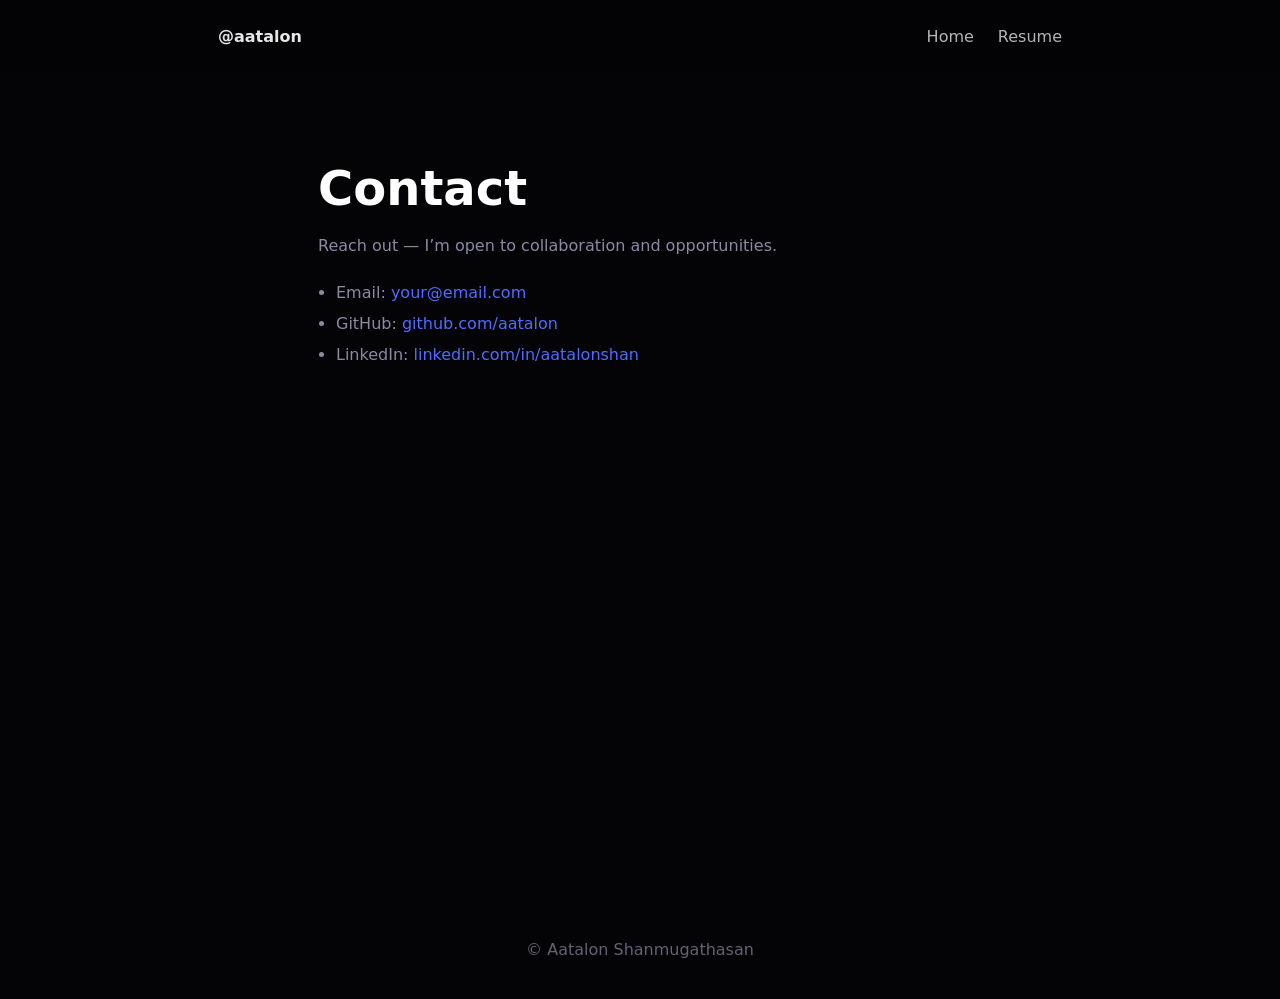
==== contact.html @ ace79f15 "Add files via upload" ====
<!DOCTYPE html>
<html lang="en">
<head>
    <meta charset="UTF-8">
    <meta name="viewport" content="width=device-width, initial-scale=1.0">
    <title>Contact | Aatalon</title>
    <link rel="stylesheet" href="style.css">
</head>

<body>


<nav class="topbar">
    <div class="topbar-inner">
        <span class="handle">@aatalon</span>
        <div class="topbar-links">
            <a href="index.html">Home</a>
            <a href="resume.html">Resume</a>
        </div>
    </div>
</nav>


<main class="page">
    <h1>Contact</h1>
    <p>Reach out — I’m open to collaboration and opportunities.</p>

    <ul class="contact-list">
        <li>Email: <a href="mailto:aatalon20@gmail.com">your@email.com</a></li>
        <li>GitHub: <a href="https://github.com/aatalon" target="_blank">github.com/aatalon</a></li>
        <li>LinkedIn: <a href="https://linkedin.com/in/aatalonshan" target="_blank">linkedin.com/in/aatalonshan</a></li>
    </ul>
</main>


<footer>
    <p>© Aatalon Shanmugathasan</p>
</footer>

</body>
</html>
---- style.css ----
:root {
    --bg: #040407;
    --blue: #4f6cff;
    --muted: #8a8aa3;
}

/* RESET */
* {
    margin: 0;
    padding: 0;
    box-sizing: border-box;
}

body {
    background: var(--bg);
    color: white;
    font-family: system-ui, sans-serif;
    overflow-x: hidden;
    opacity: 0;
    animation: pageIn 0.6s ease forwards;
}

/* PAGE TRANSITIONS */
body.fade-out {
    animation: pageOut 0.4s ease forwards;
}

@keyframes pageIn {
    from { opacity: 0; transform: translateY(10px); }
    to { opacity: 1; transform: translateY(0); }
}

@keyframes pageOut {
    to { opacity: 0; transform: translateY(-10px); }
}

/* LOCK SCROLL WHEN MODAL OPEN */
body.modal-open {
    overflow: hidden;
}

/* AMBIENT GLOW */
.ambient-glow {
    position: fixed;
    inset: 0;
    background:
        radial-gradient(circle at 20% 30%, rgba(79,108,255,0.12), transparent 40%),
        radial-gradient(circle at 80% 70%, rgba(79,108,255,0.08), transparent 45%);
    z-index: -1;
}

/* NAV */
.nav {
    position: fixed;
    top: 30px;
    right: 10vw;
    z-index: 100;
}


.nav-right {
    display: flex;
    gap: 30px;
}

.nav a {
    color: white;
    text-decoration: none;
    opacity: 0.7;
}

.nav a:hover {
    opacity: 1;
}

/* HERO */
.welcome {
    height: 100vh;
    display: flex;
    flex-direction: column;
    justify-content: center;
    padding-left: 10vw;
}

.hero-name {
    font-size: clamp(5rem, 10vw, 8rem);
}

/* LETTER HOVER EFFECT */
.letter-hover span {
    display: inline-block;
    transition:
        transform 0.35s ease,
        color 0.35s ease,
        text-shadow 0.35s ease;
    cursor: default;
}

.letter-hover span:hover {
    transform: translateY(-10px) scale(1.1) rotate(-2deg);
    color: var(--blue);
    text-shadow:
        0 0 12px rgba(79,108,255,0.9),
        0 0 24px rgba(79,108,255,0.6);
}

.subtitle {
    margin-top: 16px;
    color: var(--muted);
}

/* SOCIALS */
.socials {
    display: flex;
    gap: 20px;
    margin-top: 30px;
}

.socials a {
    color: white;
    font-size: 1.4rem;
}

/* PROJECTS */
.projects {
    padding: 20vh 10vw;
    display: grid;
    grid-template-columns: repeat(auto-fit, minmax(260px, 1fr));
    gap: 40px;
}

.project-card {
    background: #0b0b12;
    border-radius: 16px;
    overflow: hidden;
    cursor: pointer;
    transition: transform 0.4s ease, box-shadow 0.4s ease;
}

.project-card img {
    width: 100%;
    height: 220px;
    object-fit: cover;
}

.project-card h2 {
    padding: 16px;
}

.project-card:hover {
    transform: translateY(-8px);
    box-shadow: 0 0 40px rgba(79,108,255,0.35);
}

/* MODAL */
.modal {
    position: fixed;
    inset: 0;
    background: rgba(0,0,0,0.65);
    backdrop-filter: blur(10px);
    display: flex;
    justify-content: center;
    align-items: center;
    z-index: 1000;
}

.modal.hidden {
    display: none;
}

.modal-content {
    background: #0b0b12;
    border-radius: 18px;
    padding: 36px;
    width: 90%;
    max-width: 560px;
    min-height: 520px;
    display: flex;
    flex-direction: column;
    justify-content: space-between;
    position: relative;
    box-shadow: 0 0 60px rgba(79,108,255,0.45);
}

/* CLOSE BUTTON */
.modal-close {
    position: absolute;
    top: 18px;
    right: 18px;
    background: none;
    border: none;
    color: white;
    cursor: pointer;
}

/* CAROUSEL */
.carousel-wrapper {
    position: relative;
    margin: 24px 0;
}

.carousel {
    height: 240px;
    display: flex;
    justify-content: center;
    align-items: center;
}

.carousel img {
    max-width: 100%;
    max-height: 100%;
    object-fit: contain;
    border-radius: 14px;
}

/* CAROUSEL ARROWS */
.carousel-btn {
    position: absolute;
    top: 50%;
    transform: translateY(-50%);
    background: rgba(0,0,0,0.6);
    border: none;
    color: white;
    padding: 12px;
    border-radius: 50%;
    cursor: pointer;
}

.carousel-btn.left { left: -14px; }
.carousel-btn.right { right: -14px; }

/* MODAL BUTTONS */
.modal-buttons {
    display: flex;
    justify-content: center;
    gap: 14px;
}

.modal-buttons a {
    background: var(--blue);
    padding: 12px 18px;
    border-radius: 10px;
    color: white;
    text-decoration: none;
}

/* FOOTER */
footer {
    padding: 60px 10vw 40px;
    text-align: center;
    color: var(--muted);
    opacity: 0.8;
}


.footer-socials {
    justify-content: center;
}

/* ===== NEW SECTIONS (SAFE ADDITIONS ONLY) ===== */

.impact {
    padding: 10vh 10vw;
}

.impact-grid {
    display: grid;
    grid-template-columns: repeat(auto-fit, minmax(220px, 1fr));
    gap: 30px;
}

.impact-card {
    background: #0b0b12;
    padding: 26px;
    border-radius: 16px;
    text-align: center;
}

.impact-number {
    font-size: 2.6rem;
    font-weight: 700;
    color: var(--blue);
}

.github-activity {
    padding: 10vh 10vw;
}

.github-activity ul {
    list-style: none;
}

.github-activity li {
    padding: 10px 0;
    border-bottom: 1px solid rgba(255,255,255,0.08);
}

/* CONTENT PAGES LAYOUT */
.page {
    min-height: 100vh;
    padding: 160px 10vw 100px;
    max-width: 900px;
    margin: 0 auto;
}

/* ================================
   TOP BAR (RESUME / CONTACT)
================================ */

.topbar {
    position: fixed;
    top: 0;
    left: 0;
    width: 100%;
    height: 72px;
    background: rgba(4,4,7,0.85);
    backdrop-filter: blur(10px);
    z-index: 1000;
}

.topbar-inner {
    max-width: 1100px;
    height: 100%;
    margin: 0 auto;
    padding: 0 10vw;
    display: flex;
    align-items: center;
    justify-content: space-between;
}

.handle {
    color: white;
    font-weight: 600;
    opacity: 0.9;
}

.topbar-links {
    display: flex;
    gap: 24px;
}

.topbar-links a {
    color: white;
    text-decoration: none;
    opacity: 0.7;
    font-weight: 500;
}

.topbar-links a:hover {
    opacity: 1;
}

/* ================================
   CONTENT PAGE LAYOUT
================================ */

.page {
    min-height: 100vh;
    max-width: 900px;
    margin: 0 auto;
    padding: 160px 10vw 120px;
}

.page h1 {
    font-size: 3rem;
    margin-bottom: 16px;
}

.page p {
    color: var(--muted);
    margin-bottom: 18px;
    line-height: 1.7;
}

.page a {
    color: var(--blue);
    text-decoration: none;
}

.page a:hover {
    text-decoration: underline;
}

/* ================================
   CONTACT LIST
================================ */

.contact-list {
    margin-top: 24px;
    padding-left: 18px;
}

.contact-list li {
    margin-bottom: 12px;
    color: var(--muted);
}

/* ================================
   BUTTON
================================ */

.button {
    display: inline-block;
    margin-top: 20px;
    padding: 12px 22px;
    background: var(--blue);
    color: white;
    border-radius: 10px;
    text-decoration: none;
    font-weight: 500;
}

.button:hover {
    filter: brightness(1.1);
}

/* ================================
   FOOTER
================================ */

footer {
    text-align: center;
    padding: 40px 0;
    color: var(--muted);
    opacity: 0.7;
}
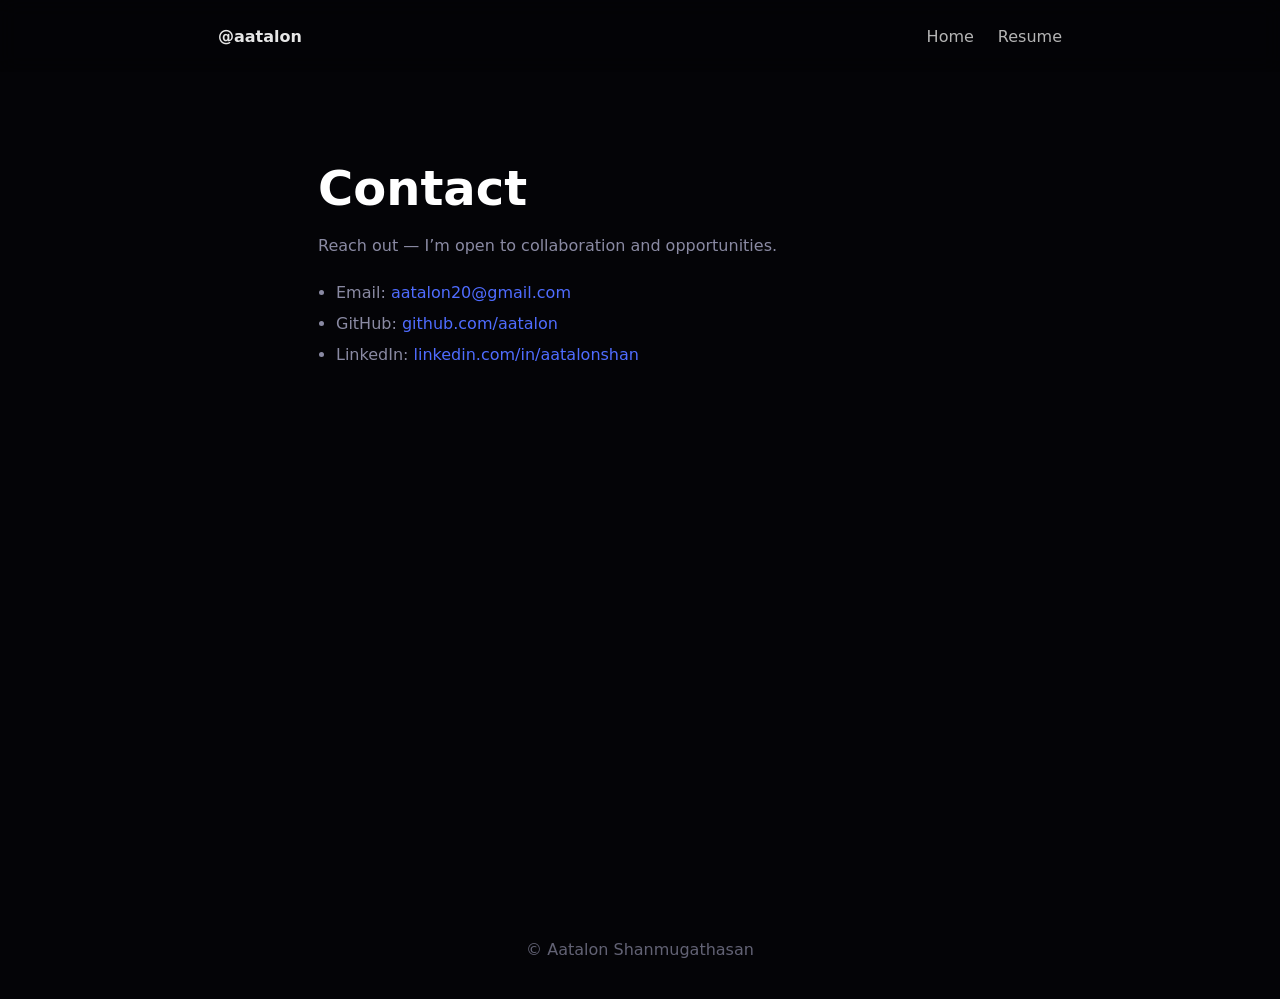
==== commit e97656b2: "Update contact.html" ====
--- a/contact.html
+++ b/contact.html
@@ -26,7 +26,7 @@
     <p>Reach out — I’m open to collaboration and opportunities.</p>
 
     <ul class="contact-list">
-        <li>Email: <a href="mailto:aatalon20@gmail.com">your@email.com</a></li>
+        <li>Email: <a href="mailto:aatalon20@gmail.com">aatalon20@gmail.com</a></li>
         <li>GitHub: <a href="https://github.com/aatalon" target="_blank">github.com/aatalon</a></li>
         <li>LinkedIn: <a href="https://linkedin.com/in/aatalonshan" target="_blank">linkedin.com/in/aatalonshan</a></li>
     </ul>
@@ -39,3 +39,4 @@
 
 </body>
 </html>
+
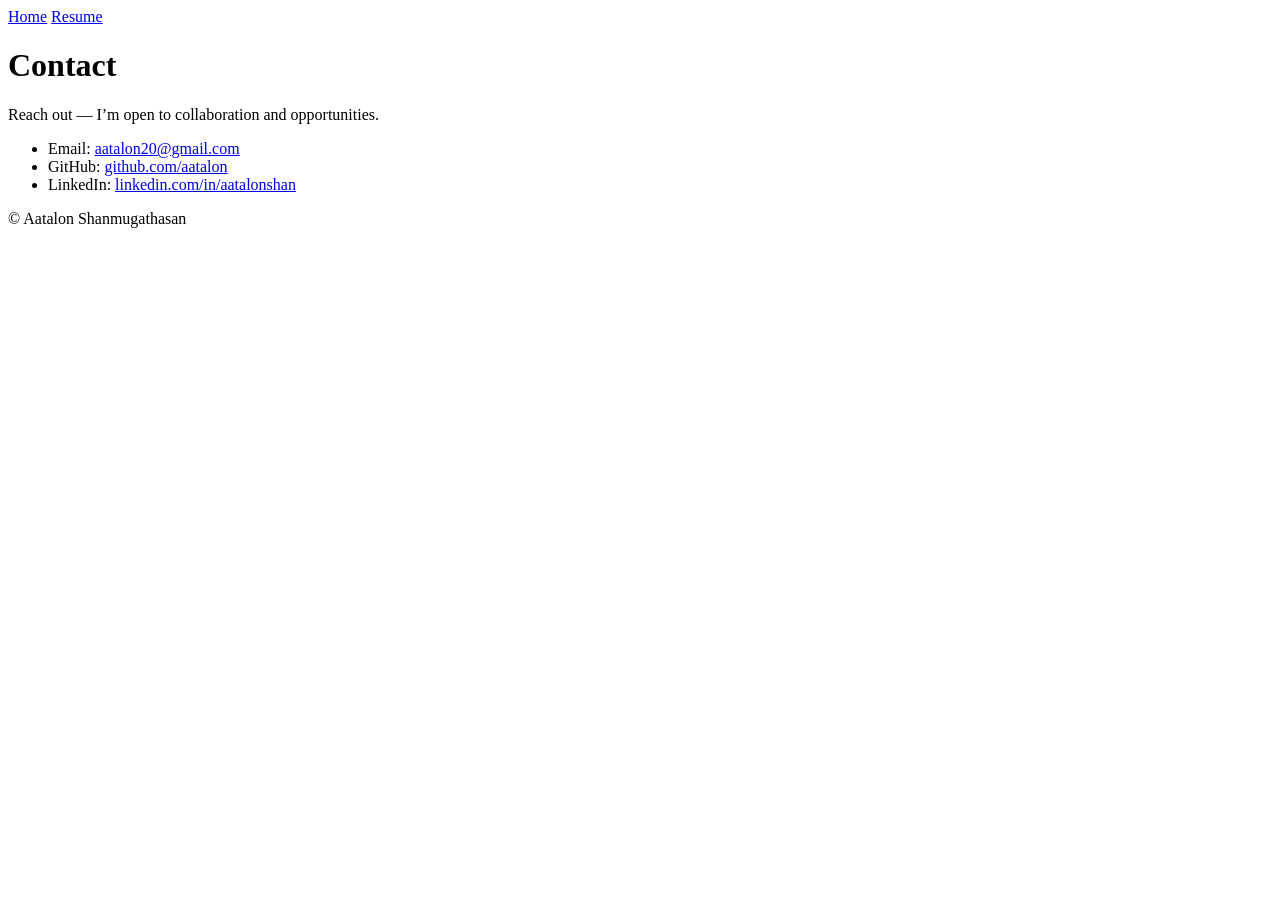
==== commit ff1308f8: "Fixed Contact and Resume Page" ====
--- a/contact.html
+++ b/contact.html
@@ -1,29 +1,20 @@
-<!DOCTYPE html>
-<html lang="en">
-<head>
-    <meta charset="UTF-8">
-    <meta name="viewport" content="width=device-width, initial-scale=1.0">
-    <title>Contact | Aatalon</title>
-    <link rel="stylesheet" href="style.css">
-</head>
-
 <body>
 
+<div class="ambient-glow"></div>
 
-<nav class="topbar">
-    <div class="topbar-inner">
-        <span class="handle">@aatalon</span>
-        <div class="topbar-links">
-            <a href="index.html">Home</a>
-            <a href="resume.html">Resume</a>
-        </div>
+<header class="nav">
+    <div class="nav-right">
+        <a href="index.html">Home</a>
+        <a href="resume.html">Resume</a>
     </div>
-</nav>
-
+</header>
 
 <main class="page">
     <h1>Contact</h1>
-    <p>Reach out — I’m open to collaboration and opportunities.</p>
+
+    <p>
+        Reach out — I’m open to collaboration and opportunities.
+    </p>
 
     <ul class="contact-list">
         <li>Email: <a href="mailto:aatalon20@gmail.com">aatalon20@gmail.com</a></li>
@@ -32,11 +23,9 @@
     </ul>
 </main>
 
-
 <footer>
     <p>© Aatalon Shanmugathasan</p>
 </footer>
 
+<script src="script.js"></script>
 </body>
-</html>
-
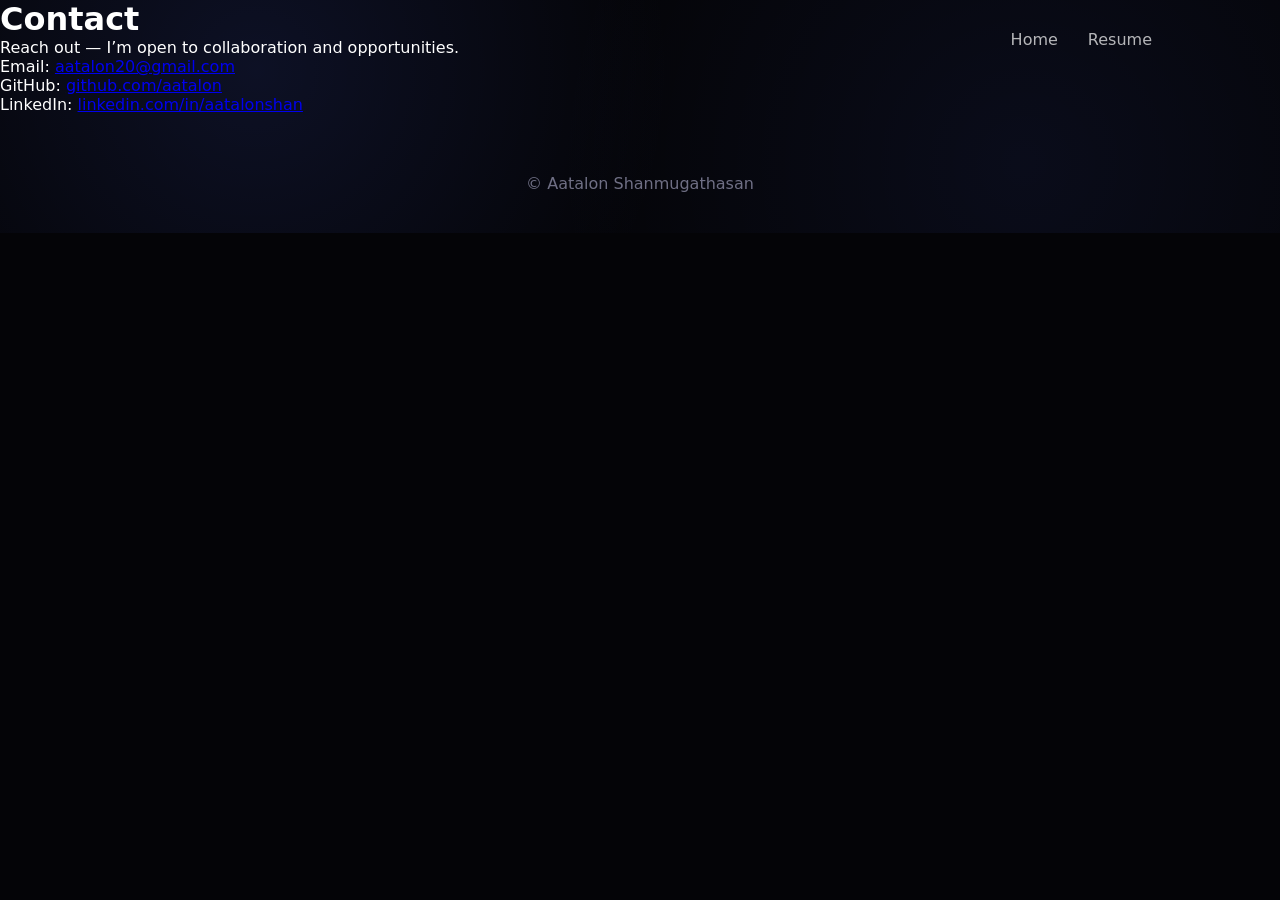
==== commit 58bd59fc: "Fixed Contact and Resume page" ====
--- a/contact.html
+++ b/contact.html
@@ -1,3 +1,16 @@
+<!DOCTYPE html>
+<html lang="en">
+<head>
+    <meta charset="UTF-8">
+    <title>Contact | Aatalon</title>
+    <meta name="viewport" content="width=device-width, initial-scale=1.0">
+
+    <link
+        rel="stylesheet"
+        href="https://cdnjs.cloudflare.com/ajax/libs/font-awesome/6.5.1/css/all.min.css"
+    >
+    <link rel="stylesheet" href="./style.css">
+</head>
 <body>
 
 <div class="ambient-glow"></div>
@@ -11,10 +24,7 @@
 
 <main class="page">
     <h1>Contact</h1>
-
-    <p>
-        Reach out — I’m open to collaboration and opportunities.
-    </p>
+    <p>Reach out — I’m open to collaboration and opportunities.</p>
 
     <ul class="contact-list">
         <li>Email: <a href="mailto:aatalon20@gmail.com">aatalon20@gmail.com</a></li>
@@ -27,5 +37,6 @@
     <p>© Aatalon Shanmugathasan</p>
 </footer>
 
-<script src="script.js"></script>
+<script src="./script.js"></script>
 </body>
+</html>
--- a/style.css
+++ b/style.css
@@ -0,0 +1,399 @@
+:root {
+    --bg: #040407;
+    --blue: #4f6cff;
+    --muted: #8a8aa3;
+}
+
+/* RESET */
+* {
+    margin: 0;
+    padding: 0;
+    box-sizing: border-box;
+}
+
+body {
+    background: var(--bg);
+    color: white;
+    font-family: system-ui, sans-serif;
+    overflow-x: hidden;
+    opacity: 0;
+    animation: pageIn 0.6s ease forwards;
+}
+
+/* PAGE TRANSITIONS */
+body.fade-out {
+    animation: pageOut 0.4s ease forwards;
+}
+
+@keyframes pageIn {
+    from { opacity: 0; transform: translateY(10px); }
+    to { opacity: 1; transform: translateY(0); }
+}
+
+@keyframes pageOut {
+    to { opacity: 0; transform: translateY(-10px); }
+}
+
+/* LOCK SCROLL WHEN MODAL OPEN */
+body.modal-open {
+    overflow: hidden;
+}
+
+/* AMBIENT GLOW */
+.ambient-glow {
+    position: fixed;
+    inset: 0;
+    background:
+        radial-gradient(circle at 20% 30%, rgba(79,108,255,0.12), transparent 40%),
+        radial-gradient(circle at 80% 70%, rgba(79,108,255,0.08), transparent 45%);
+    z-index: -1;
+}
+
+/* NAV */
+.nav {
+    position: fixed;
+    top: 30px;
+    right: 10vw;
+    z-index: 100;
+}
+
+.nav-right {
+    display: flex;
+    gap: 30px;
+}
+
+.nav a {
+    color: white;
+    text-decoration: none;
+    opacity: 0.7;
+}
+
+.nav a:hover {
+    opacity: 1;
+}
+
+/* HERO */
+.welcome {
+    height: 100vh;
+    display: flex;
+    flex-direction: column;
+    justify-content: center;
+    padding-left: 10vw;
+}
+
+.hero-name {
+    font-size: clamp(5rem, 10vw, 8rem);
+}
+
+/* LETTER HOVER EFFECT */
+.letter-hover span {
+    display: inline-block;
+    transition:
+        transform 0.35s ease,
+        color 0.35s ease,
+        text-shadow 0.35s ease;
+    cursor: default;
+}
+
+.letter-hover span:hover {
+    transform: translateY(-10px) scale(1.1) rotate(-2deg);
+    color: var(--blue);
+    text-shadow:
+        0 0 12px rgba(79,108,255,0.9),
+        0 0 24px rgba(79,108,255,0.6);
+}
+
+.subtitle {
+    margin-top: 16px;
+    color: var(--muted);
+}
+
+/* SOCIALS */
+.socials {
+    display: flex;
+    gap: 20px;
+    margin-top: 30px;
+}
+
+.socials a {
+    color: white;
+    font-size: 1.4rem;
+}
+
+/* ================================
+   PROJECTS (RECTANGLE LAYOUT)
+================================ */
+
+.projects {
+    padding: 20vh 10vw;
+    display: flex;
+    flex-direction: column;
+}
+
+/* RECTANGLE PROJECT CARD */
+.project-row {
+    display: grid;
+    grid-template-columns: 260px 1fr;
+    gap: 28px;
+
+    padding: 28px;
+    margin-bottom: 28px;
+
+    background: linear-gradient(
+        135deg,
+        rgba(37, 61, 214, 0.18),
+        rgba(25, 18, 40, 0.95)
+    );
+
+    border: 1px solid rgba(130, 147, 255, 0.35);
+    border-radius: 18px;
+
+    cursor: pointer;
+    transition: transform 0.25s ease, box-shadow 0.25s ease;
+}
+
+.project-row:hover {
+    transform: translateY(-4px);
+    box-shadow: 0 0 45px rgba(110, 132, 255, 0.45);
+}
+
+/* PROJECT MEDIA */
+.project-media img {
+    width: 100%;
+    height: 160px;
+    object-fit: cover;
+    border-radius: 12px;
+}
+
+/* PROJECT INFO */
+.project-info h2 {
+    margin: 0;
+    font-size: 1.6rem;
+    color: #f1eaff;
+}
+
+.project-info p {
+    margin-top: 12px;
+    color: #cfc6e6;
+    line-height: 1.6;
+    max-width: 680px;
+}
+
+/* TAG PILLS */
+.project-tags {
+    display: flex;
+    flex-wrap: wrap;
+    gap: 10px;
+    margin-top: 10px;
+}
+
+.project-tags span {
+    padding: 6px 14px;
+    font-size: 0.75rem;
+    border-radius: 999px;
+
+    background: rgba(150, 100, 255, 0.25);
+    border: 1px solid rgba(200, 150, 255, 0.45);
+    color: #eadcff;
+}
+
+/* MOBILE */
+@media (max-width: 768px) {
+    .project-row {
+        grid-template-columns: 1fr;
+    }
+
+    .project-media img {
+        height: 200px;
+    }
+}
+
+/* ================================
+   MODAL
+================================ */
+
+.modal {
+    position: fixed;
+    inset: 0;
+    background: rgba(0,0,0,0.65);
+    backdrop-filter: blur(10px);
+    display: flex;
+    justify-content: center;
+    align-items: center;
+    z-index: 1000;
+    pointer-events: auto;
+}
+
+.modal.hidden {
+    display: none;
+    pointer-events: none;
+}
+
+.modal-content {
+    background: #0b0b12;
+    border-radius: 18px;
+    padding: 36px;
+    width: 90%;
+    max-width: 560px;
+    min-height: 520px;
+    display: flex;
+    flex-direction: column;
+    justify-content: space-between;
+    position: relative;
+    box-shadow: 0 0 60px rgba(79,108,255,0.45);
+}
+
+/* CLOSE BUTTON */
+.modal-close {
+    position: absolute;
+    top: 18px;
+    right: 18px;
+    background: none;
+    border: none;
+    color: white;
+    cursor: pointer;
+}
+
+/* CAROUSEL */
+.carousel-wrapper {
+    position: relative;
+    margin: 24px 0;
+}
+
+.carousel {
+    height: 240px;
+    display: flex;
+    justify-content: center;
+    align-items: center;
+}
+
+#carousel-image,
+#carousel-video {
+    width: 100%;
+    aspect-ratio: 16 / 9;
+    border-radius: 12px;
+}
+
+.video-wrapper {
+    position: relative;
+    width: 100%;
+    aspect-ratio: 16 / 9;
+    border-radius: 14px;
+    overflow: hidden;
+    display: none;
+}
+
+#carousel-video {
+    width: 100%;
+    height: 100%;
+    border: 0;
+    pointer-events: none;
+}
+
+/* CAROUSEL ARROWS */
+.carousel-btn {
+    position: absolute;
+    top: 50%;
+    transform: translateY(-50%);
+    background: rgba(0,0,0,0.6);
+    border: none;
+    color: white;
+    padding: 12px;
+    border-radius: 50%;
+    cursor: pointer;
+}
+
+.carousel-btn.left { left: -14px; }
+.carousel-btn.right { right: -14px; }
+
+/* MODAL BUTTONS */
+.modal-buttons {
+    display: flex;
+    justify-content: center;
+    gap: 14px;
+}
+
+.modal-buttons a {
+    background: var(--blue);
+    padding: 12px 18px;
+    border-radius: 10px;
+    color: white;
+    text-decoration: none;
+}
+
+/* PROJECT CORNER ICONS */
+.project-row {
+    position: relative;
+}
+
+.project-actions {
+    position: absolute;
+    top: 16px;
+    right: 16px;
+    display: flex;
+    gap: 10px;
+    z-index: 5;
+}
+
+.project-actions a {
+    width: 36px;
+    height: 36px;
+    border-radius: 50%;
+
+    display: flex;
+    align-items: center;
+    justify-content: center;
+
+    background: rgba(20, 15, 35, 0.85);
+    border: 1px solid rgba(170, 120, 255, 0.4);
+
+    color: #e8dcff;
+    font-size: 1rem;
+
+    transition: transform 0.2s ease, box-shadow 0.2s ease;
+}
+
+.project-actions a:hover {
+    transform: scale(1.1);
+    box-shadow: 0 0 18px rgba(170, 110, 255, 0.6);
+}
+
+
+/* ================================
+   IMPACT SECTION
+*/
+
+.impact {
+    padding: 10vh 10vw;
+}
+
+.impact-grid {
+    display: grid;
+    grid-template-columns: repeat(auto-fit, minmax(220px, 1fr));
+    gap: 30px;
+}
+
+.impact-card {
+    background: #0b0b12;
+    padding: 26px;
+    border-radius: 16px;
+    text-align: center;
+}
+
+.impact-number {
+    font-size: 2.6rem;
+    font-weight: 700;
+    color: var(--blue);
+}
+
+/* FOOTER */
+footer {
+    padding: 60px 10vw 40px;
+    text-align: center;
+    color: var(--muted);
+    opacity: 0.8;
+}
+
+.footer-socials {
+    justify-content: center;
+}
